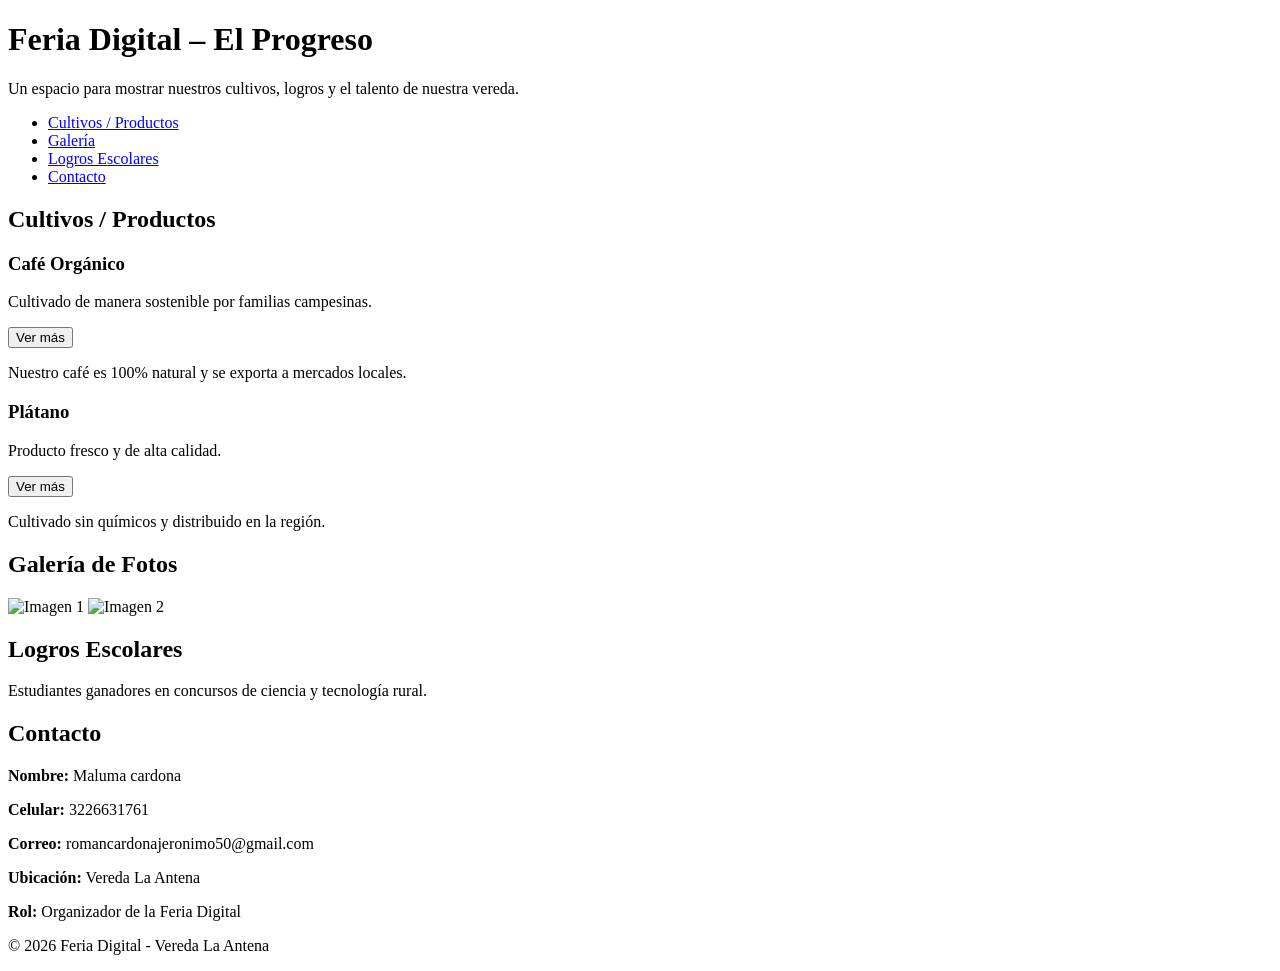
==== index.html @ deb8ad65 "Rename Index.html to index.html" ====
<!DOCTYPE html>
<html lang="es">
<head>
    <meta charset="UTF-8">
    <title>Feria Digital – El Progreso</title>
    <link rel="stylesheet" href="estilos.css">
</head>
<body>

<header>
    <h1>Feria Digital – El Progreso</h1>
    <p>Un espacio para mostrar nuestros cultivos, logros y el talento de nuestra vereda.</p>
</header>

<nav>
    <ul>
        <li><a href="#productos">Cultivos / Productos</a></li>
        <li><a href="#galeria">Galería</a></li>
        <li><a href="#logros">Logros Escolares</a></li>
        <li><a href="#contacto">Contacto</a></li>
    </ul>
</nav>

<main>

<section id="productos">
    <h2>Cultivos / Productos</h2>

    <article>
        <h3>Café Orgánico</h3>
        <p>Cultivado de manera sostenible por familias campesinas.</p>
        <button onclick="verMas('cafe')">Ver más</button>
        <p id="cafe" class="oculto">
            Nuestro café es 100% natural y se exporta a mercados locales.
        </p>
    </article>

    <article>
        <h3>Plátano</h3>
        <p>Producto fresco y de alta calidad.</p>
        <button onclick="verMas('platano')">Ver más</button>
        <p id="platano" class="oculto">
            Cultivado sin químicos y distribuido en la región.
        </p>
    </article>
</section>

<section id="galeria">
    <h2>Galería de Fotos</h2>
    <div class="galeria">
        <img src="https://veggiefestchicago.org/wp-content/uploads/2021/05/21-bumble.jpg" alt="Imagen 1">
        <img src="https://clipart-library.com/images_k/coffee-transparent-tumblr/coffee-transparent-tumblr-15.jpg" alt="Imagen 2">
    </div>
</section>

<section id="logros">
    <h2>Logros Escolares</h2>
    <p>Estudiantes ganadores en concursos de ciencia y tecnología rural.</p>
</section>

<section id="contacto">
    <h2>Contacto</h2>

    <div class="info-contacto">
        <p><strong>Nombre:</strong> Maluma cardona</p>
        <p><strong>Celular:</strong> 3226631761</p>
        <p><strong>Correo:</strong> romancardonajeronimo50@gmail.com</p>
        <p><strong>Ubicación:</strong> Vereda La Antena </p>
        <p><strong>Rol:</strong> Organizador de la Feria Digital</p>
    </div>
</section>

</main>

<footer>
    <p>© 2026 Feria Digital - Vereda La Antena</p>
</footer>

<script src="funciones.js"></script>

</body>
</html>
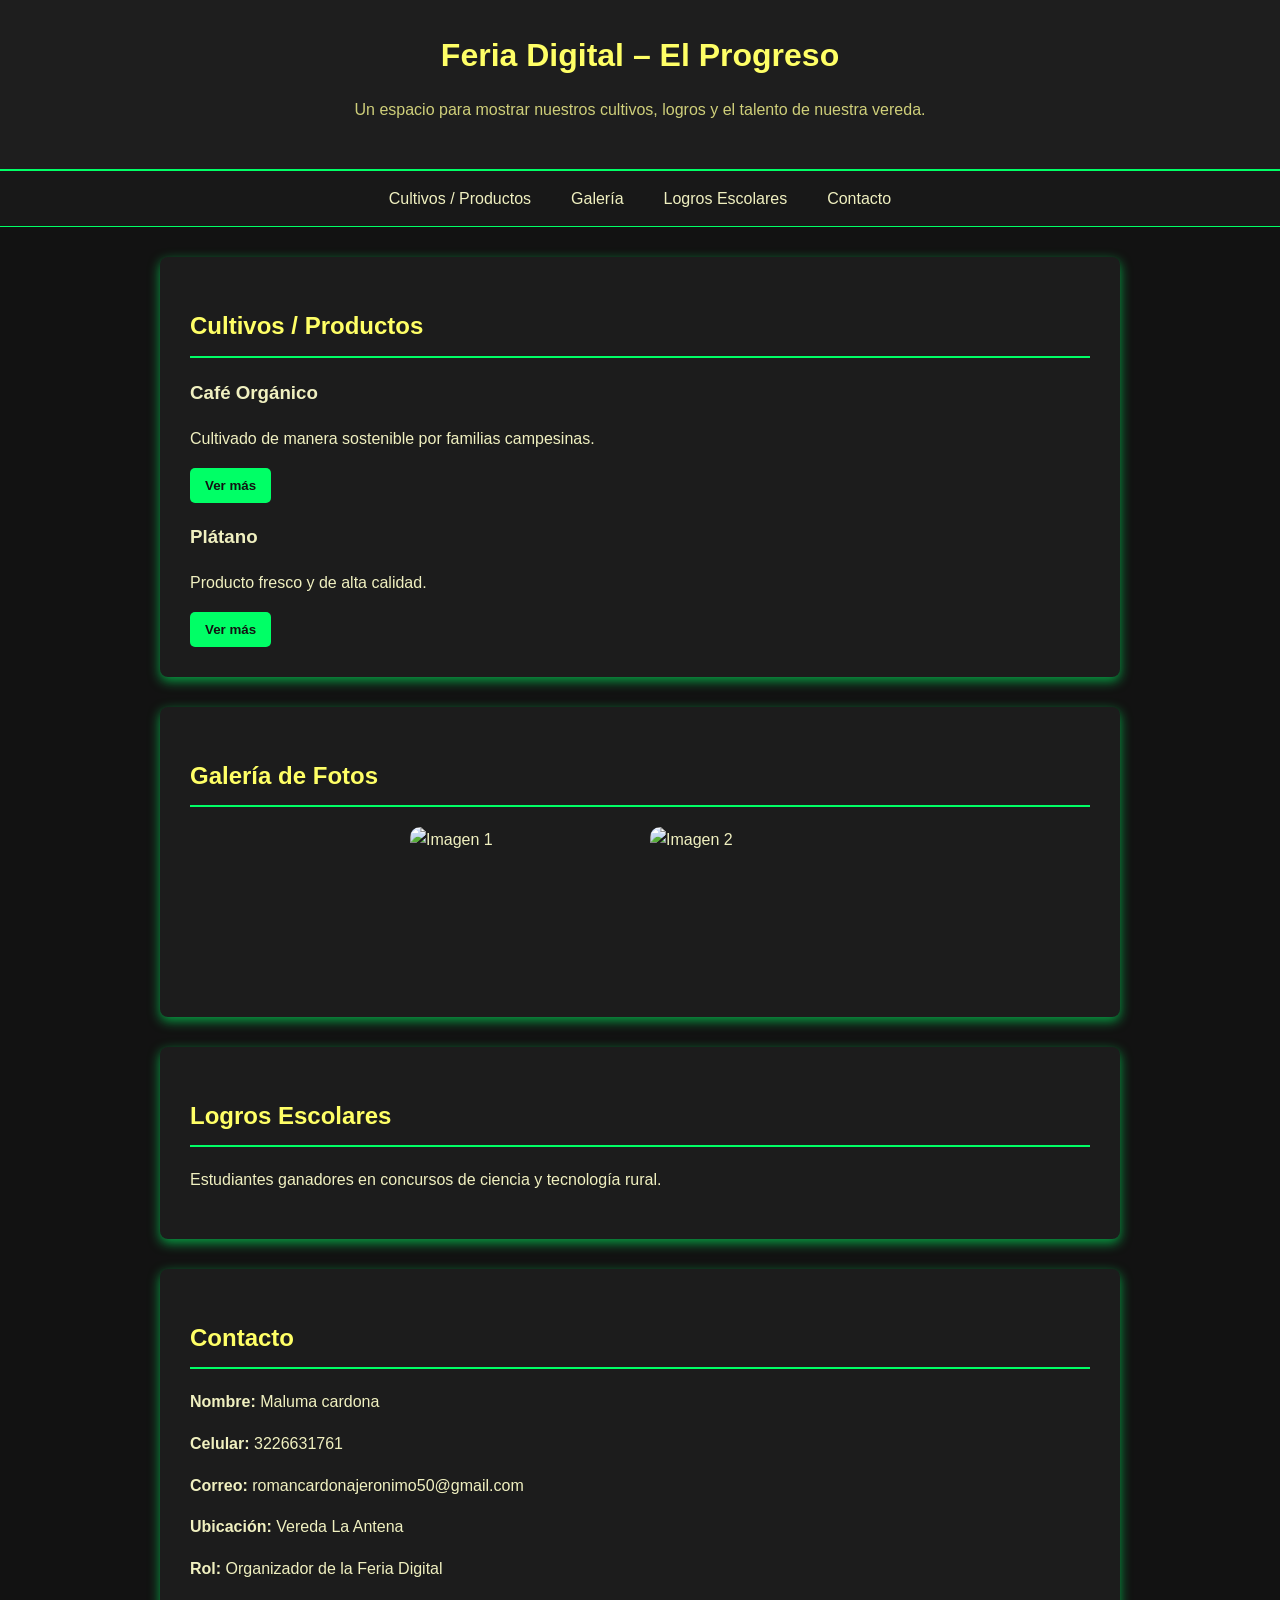
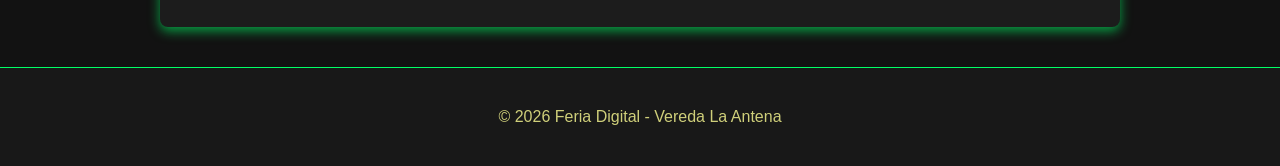
==== commit 3ac6e531: "Rename stylesheet link from estilos.css to styles.css" ====
--- a/index.html
+++ b/index.html
@@ -3,7 +3,7 @@
 <head>
     <meta charset="UTF-8">
     <title>Feria Digital – El Progreso</title>
-    <link rel="stylesheet" href="estilos.css">
+    <link rel="stylesheet" href="styles.css">
 </head>
 <body>
 
--- a/styles.css
+++ b/styles.css
@@ -0,0 +1,143 @@
+/* ===== MODO OSCURO ELEGANTE VERDE-AMARILLO ===== */
+
+body {
+    font-family: 'Segoe UI', Tahoma, Geneva, Verdana, sans-serif;
+    margin: 0;
+    padding: 0;
+    background-color: #121212;
+    color: #f0f0c0; /* Amarillo suave para texto */
+    line-height: 1.6;
+}
+
+/* ===== HEADER ===== */
+header {
+    background-color: #1e1e1e;
+    text-align: center;
+    padding: 30px 20px;
+    border-bottom: 2px solid #00ff66; /* Verde brillante */
+}
+
+header h1 {
+    margin: 0;
+    font-size: 32px;
+    font-weight: 600;
+    color: #ffff66; /* Amarillo fuerte */
+}
+
+header p {
+    color: #cfcf7a;
+}
+
+/* ===== NAV ===== */
+nav {
+    background-color: #181818;
+    padding: 15px 0;
+    border-bottom: 1px solid #00ff66;
+}
+
+nav ul {
+    list-style: none;
+    display: flex;
+    justify-content: center;
+    gap: 40px;
+    margin: 0;
+    padding: 0;
+}
+
+nav a {
+    color: #f0f0c0;
+    text-decoration: none;
+    font-weight: 500;
+    transition: 0.3s;
+}
+
+nav a:hover {
+    color: #ffff66; /* Amarillo claro moderno */
+    text-shadow: 0 0 8px #00ff66;
+}
+
+/* ===== SECCIONES ===== */
+section {
+    background-color: #1c1c1c;
+    margin: 30px auto;
+    padding: 30px;
+    width: 85%;
+    max-width: 900px;
+    border-radius: 8px;
+    box-shadow: 0 4px 12px rgba(0, 255, 102, 0.6);
+}
+
+section h2 {
+    border-bottom: 2px solid #00ff66;
+    padding-bottom: 10px;
+    margin-bottom: 20px;
+    color: #ffff66;
+}
+
+/* ===== GALERÍA ===== */
+.galeria {
+    display: flex;
+    gap: 20px;
+    justify-content: center;
+}
+
+.galeria img {
+    width: 220px;
+    height: 160px;
+    object-fit: cover;
+    border-radius: 10px;
+    transition: 0.3s;
+}
+
+.galeria img:hover {
+    transform: scale(1.05);
+    box-shadow: 0 0 15px rgba(255, 255, 102, 0.6); /* Brillo amarillo */
+}
+
+/* ===== BOTONES ===== */
+button {
+    background-color: #00ff66;
+    color: #121212;
+    padding: 10px 15px;
+    border: none;
+    border-radius: 5px;
+    cursor: pointer;
+    transition: 0.3s;
+    font-weight: bold;
+}
+
+button:hover {
+    background-color: #ffff66;
+    color: #000;
+}
+
+/* ===== FORMULARIO ===== */
+input, textarea {
+    width: 100%;
+    padding: 10px;
+    margin-bottom: 15px;
+    border-radius: 5px;
+    border: 1px solid #333;
+    background-color: #2a2a2a;
+    color: #f0f0c0;
+}
+
+input:focus, textarea:focus {
+    outline: none;
+    border-color: #00ff66; /* Verde al escribir */
+}
+
+/* ===== FOOTER ===== */
+footer {
+    text-align: center;
+    padding: 20px;
+    background-color: #181818;
+    color: #cfcf7a;
+    margin-top: 40px;
+    border-top: 1px solid #00ff66;
+}
+
+/* ===== OCULTO ===== */
+.oculto {
+    display: none;
+}
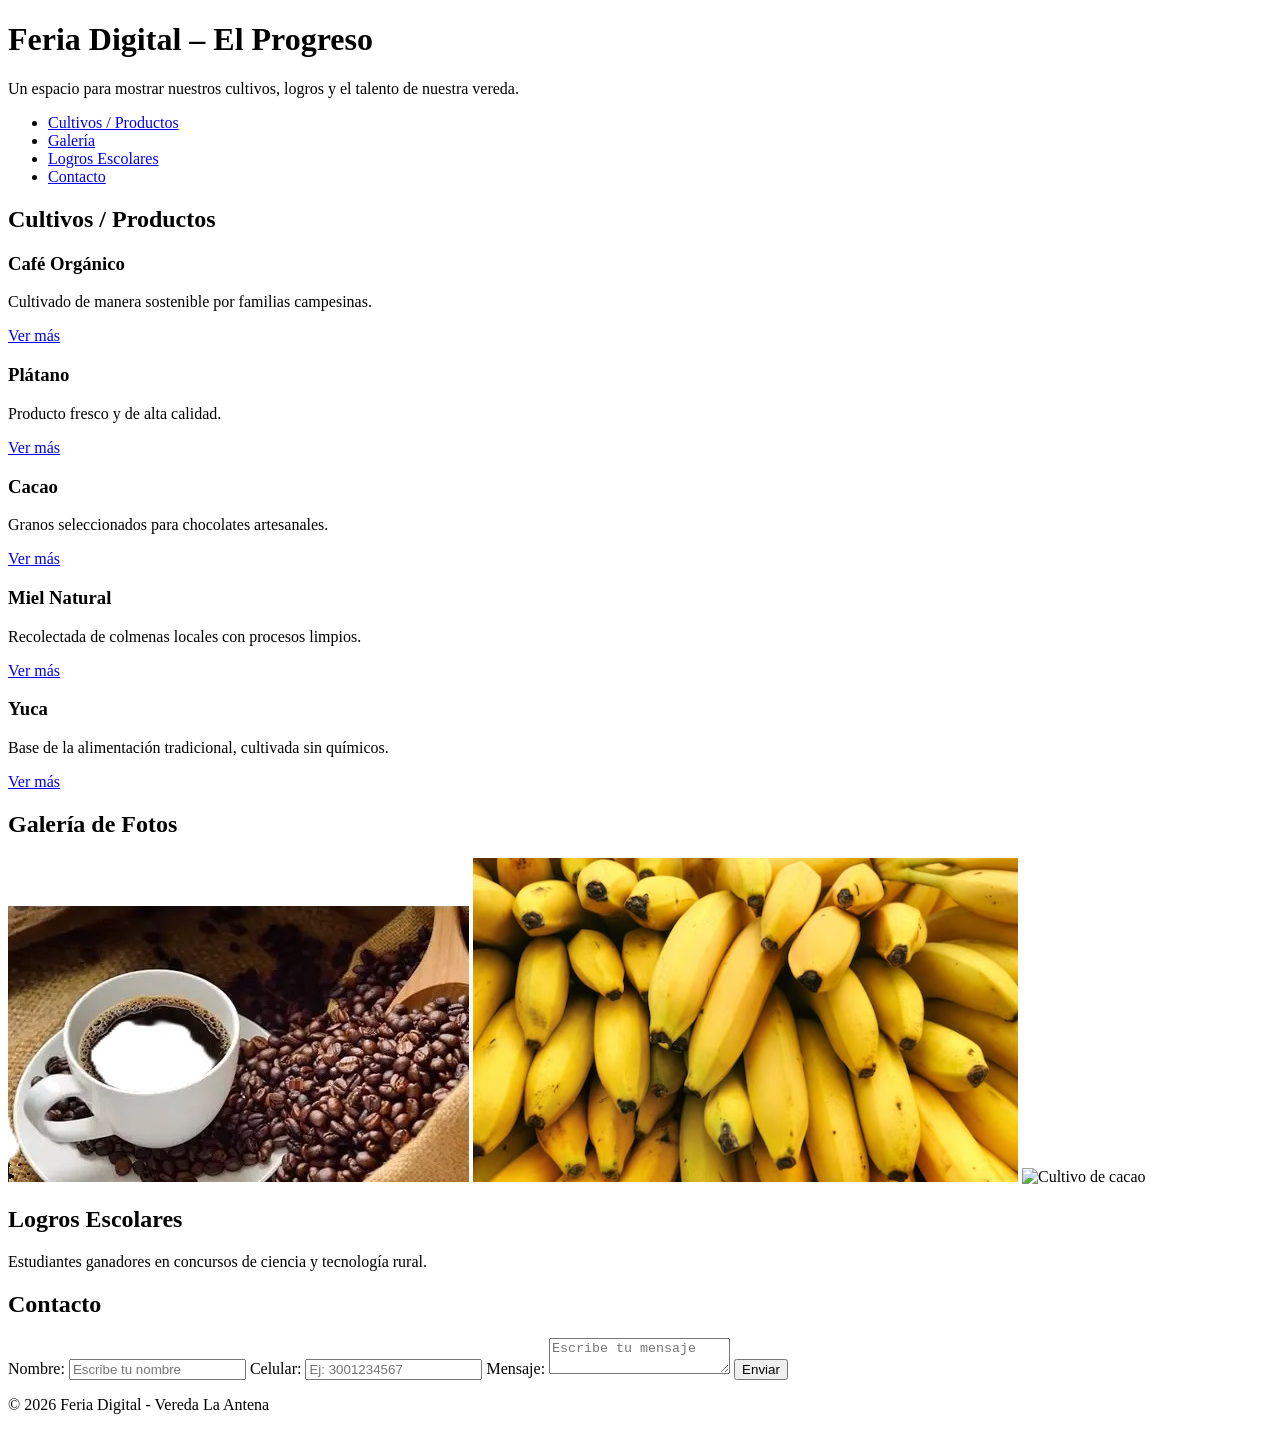
==== commit 6ae79bbd: "feria" ====
--- a/index.html
+++ b/index.html
@@ -3,7 +3,8 @@
 <head>
     <meta charset="UTF-8">
     <title>Feria Digital – El Progreso</title>
-    <link rel="stylesheet" href="styles.css">
+    <link rel="stylesheet" href="estilos.css">
+    <script src="funciones.js" defer></script>
 </head>
 <body>
 
@@ -23,52 +24,74 @@
 
 <main>
 
-<section id="productos">
-    <h2>Cultivos / Productos</h2>
+    <!-- Sección de Productos -->
+    <section id="productos">
+        <h2>Cultivos / Productos</h2>
 
-    <article>
-        <h3>Café Orgánico</h3>
-        <p>Cultivado de manera sostenible por familias campesinas.</p>
-        <button onclick="verMas('cafe')">Ver más</button>
-        <p id="cafe" class="oculto">
-            Nuestro café es 100% natural y se exporta a mercados locales.
-        </p>
-    </article>
+        <article>
+            <h3>Café Orgánico</h3>
+            <p>Cultivado de manera sostenible por familias campesinas.</p>
+            <a href="productos/cafe.html" class="btn">Ver más</a>
+        </article>
 
-    <article>
-        <h3>Plátano</h3>
-        <p>Producto fresco y de alta calidad.</p>
-        <button onclick="verMas('platano')">Ver más</button>
-        <p id="platano" class="oculto">
-            Cultivado sin químicos y distribuido en la región.
-        </p>
-    </article>
-</section>
+        <article>
+            <h3>Plátano</h3>
+            <p>Producto fresco y de alta calidad.</p>
+            <a href="productos/platano.html" class="btn">Ver más</a>
+        </article>
 
-<section id="galeria">
-    <h2>Galería de Fotos</h2>
-    <div class="galeria">
-        <img src="https://veggiefestchicago.org/wp-content/uploads/2021/05/21-bumble.jpg" alt="Imagen 1">
-        <img src="https://clipart-library.com/images_k/coffee-transparent-tumblr/coffee-transparent-tumblr-15.jpg" alt="Imagen 2">
-    </div>
-</section>
+        <article>
+            <h3>Cacao</h3>
+            <p>Granos seleccionados para chocolates artesanales.</p>
+            <a href="productos/cacao.html" class="btn">Ver más</a>
+        </article>
 
-<section id="logros">
-    <h2>Logros Escolares</h2>
-    <p>Estudiantes ganadores en concursos de ciencia y tecnología rural.</p>
-</section>
+        <article>
+            <h3>Miel Natural</h3>
+            <p>Recolectada de colmenas locales con procesos limpios.</p>
+            <a href="productos/miel.html" class="btn">Ver más</a>
+        </article>
 
-<section id="contacto">
-    <h2>Contacto</h2>
+        <article>
+            <h3>Yuca</h3>
+            <p>Base de la alimentación tradicional, cultivada sin químicos.</p>
+            <a href="productos/yuca.html" class="btn">Ver más</a>
+        </article>
+    </section>
 
-    <div class="info-contacto">
-        <p><strong>Nombre:</strong> Maluma cardona</p>
-        <p><strong>Celular:</strong> 3226631761</p>
-        <p><strong>Correo:</strong> romancardonajeronimo50@gmail.com</p>
-        <p><strong>Ubicación:</strong> Vereda La Antena </p>
-        <p><strong>Rol:</strong> Organizador de la Feria Digital</p>
-    </div>
-</section>
+    <!-- Sección de Galería -->
+    <section id="galeria">
+        <h2>Galería de Fotos</h2>
+        <div class="galeria">
+            <img src="img/cafe/cafe1.jpg" alt="Cultivo de café">
+            <img src="img/platano/platano1.jpg" alt="Cultivo de plátano">
+            <img src="img/cacao/cacao1.jpg" alt="Cultivo de cacao">
+        </div>
+    </section>
+
+    <!-- Sección de Logros -->
+    <section id="logros">
+        <h2>Logros Escolares</h2>
+        <p>Estudiantes ganadores en concursos de ciencia y tecnología rural.</p>
+    </section>
+
+    <!-- Sección de Contacto -->
+    <section id="contacto">
+        <h2>Contacto</h2>
+        <form id="formulario">
+            <label for="nombre">Nombre:</label>
+            <input type="text" id="nombre" placeholder="Escribe tu nombre">
+
+            <label for="celular">Celular:</label>
+            <input type="text" id="celular" placeholder="Ej: 3001234567">
+
+            <label for="mensaje">Mensaje:</label>
+            <textarea id="mensaje" placeholder="Escribe tu mensaje"></textarea>
+
+            <button type="submit">Enviar</button>
+        </form>
+        <p id="resultado"></p>
+    </section>
 
 </main>
 
@@ -76,7 +99,5 @@
     <p>© 2026 Feria Digital - Vereda La Antena</p>
 </footer>
 
-<script src="funciones.js"></script>
-
 </body>
 </html>
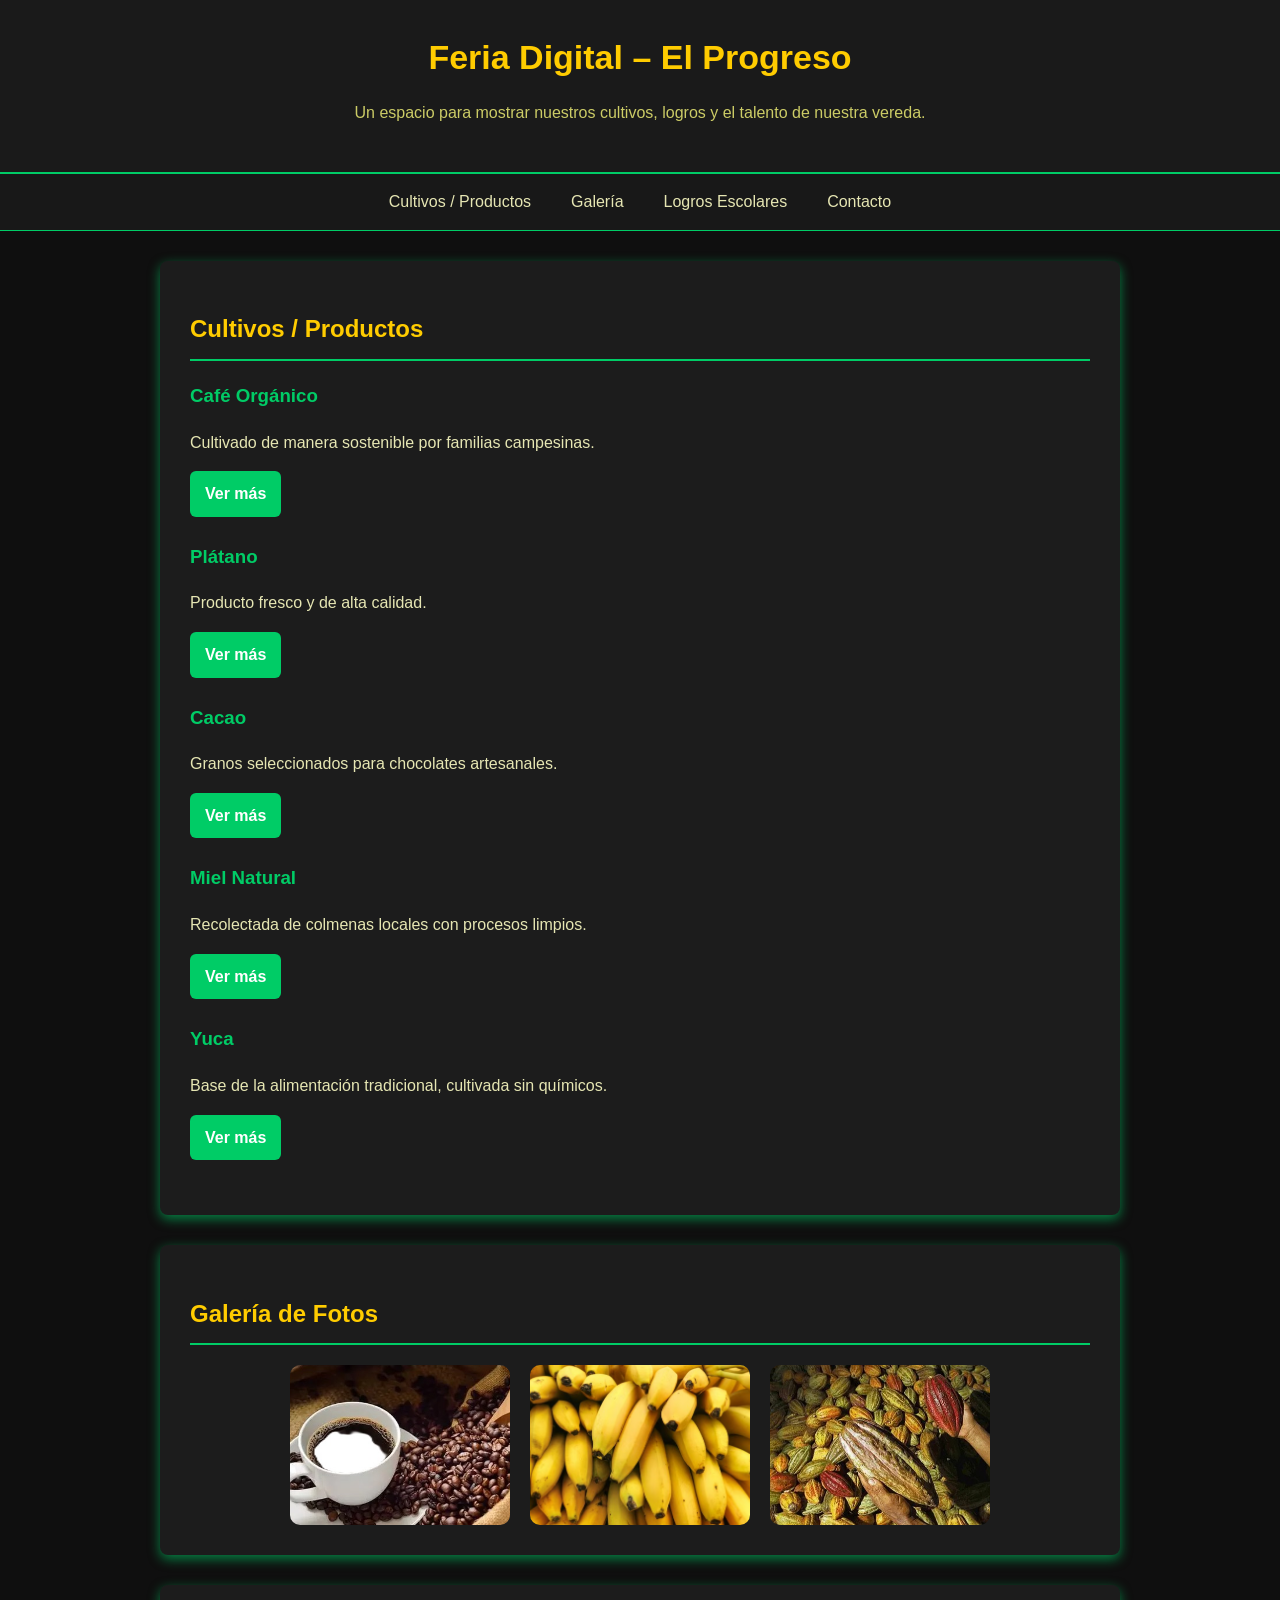
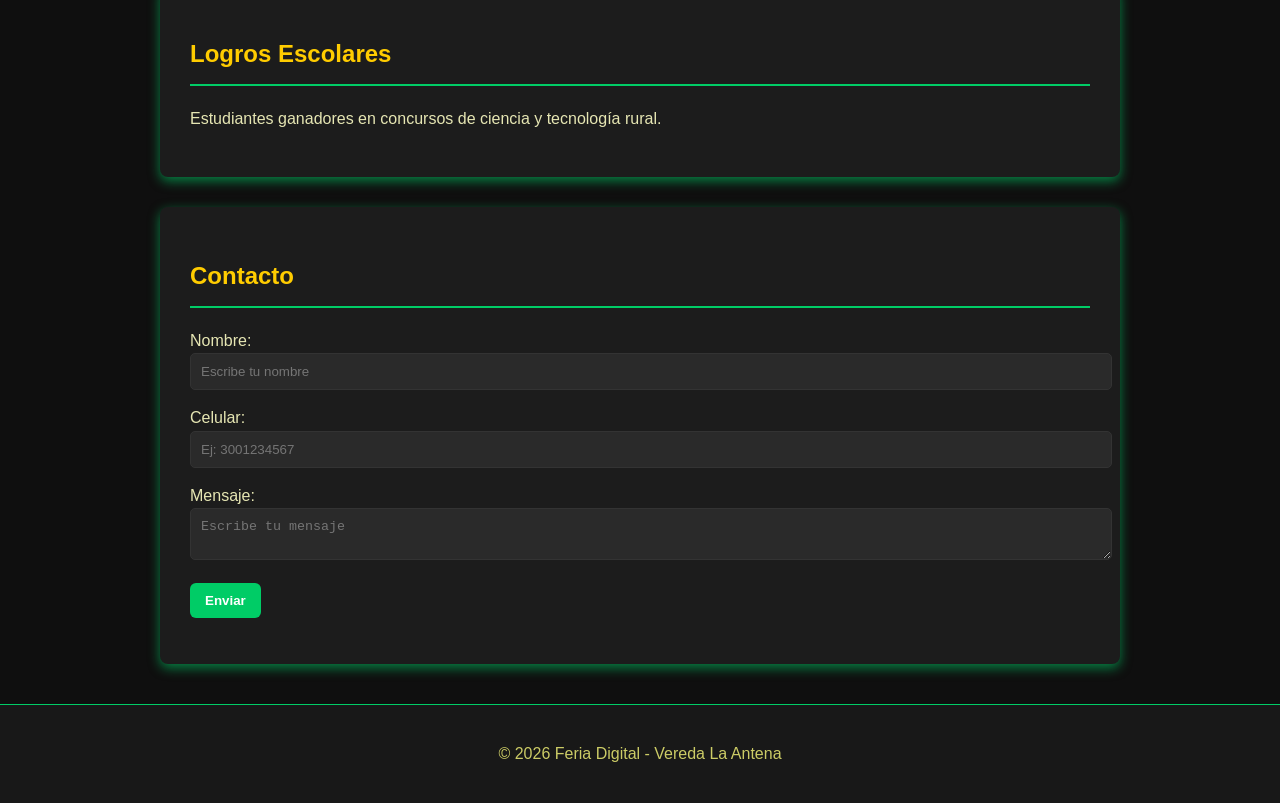
==== commit d2a7eda0: "Cambiar nombre de enlazado" ====
--- a/index.html
+++ b/index.html
@@ -3,7 +3,7 @@
 <head>
     <meta charset="UTF-8">
     <title>Feria Digital – El Progreso</title>
-    <link rel="stylesheet" href="estilos.css">
+    <link rel="stylesheet" href="styles.css">
     <script src="funciones.js" defer></script>
 </head>
 <body>
--- a/styles.css
+++ b/styles.css
@@ -0,0 +1,154 @@
+/* ===== ESTILOS GENERALES ===== */
+body {
+    font-family: 'Segoe UI', Tahoma, Geneva, Verdana, sans-serif;
+    margin: 0;
+    padding: 0;
+    background-color: #0f0f0f; /* Fondo oscuro elegante */
+    color: #e6e6b3; /* Texto amarillo suave */
+    line-height: 1.6;
+}
+
+/* ===== HEADER ===== */
+header {
+    background-color: #1a1a1a;
+    text-align: center;
+    padding: 30px 20px;
+    border-bottom: 2px solid #00cc66;
+}
+
+header h1 {
+    margin: 0;
+    font-size: 34px;
+    font-weight: 700;
+    color: #ffcc00;
+}
+
+header p {
+    color: #cccc66;
+}
+
+/* ===== NAV ===== */
+nav {
+    background-color: #181818;
+    padding: 15px 0;
+    border-bottom: 1px solid #00cc66;
+}
+
+nav ul {
+    list-style: none;
+    display: flex;
+    justify-content: center;
+    gap: 40px;
+    margin: 0;
+    padding: 0;
+}
+
+nav a {
+    color: #e6e6b3;
+    text-decoration: none;
+    font-weight: 500;
+    transition: 0.3s;
+}
+
+nav a:hover {
+    color: #ffcc00;
+    text-shadow: 0 0 8px #00cc66;
+}
+
+/* ===== SECCIONES ===== */
+section {
+    background-color: #1c1c1c;
+    margin: 30px auto;
+    padding: 30px;
+    width: 85%;
+    max-width: 900px;
+    border-radius: 8px;
+    box-shadow: 0 4px 12px rgba(0, 204, 102, 0.6);
+}
+
+section h2 {
+    border-bottom: 2px solid #00cc66;
+    padding-bottom: 10px;
+    margin-bottom: 20px;
+    color: #ffcc00;
+}
+
+/* ===== ARTÍCULOS ===== */
+article {
+    margin-bottom: 25px;
+}
+
+article h3 {
+    color: #00cc66;
+}
+
+/* ===== GALERÍA ===== */
+.galeria {
+    display: flex;
+    gap: 20px;
+    justify-content: center;
+    flex-wrap: wrap;
+}
+
+.galeria img {
+    width: 220px;
+    height: 160px;
+    object-fit: cover;
+    border-radius: 10px;
+    transition: 0.3s;
+}
+
+.galeria img:hover {
+    transform: scale(1.05);
+    box-shadow: 0 0 15px rgba(255, 204, 0, 0.6);
+}
+
+/* ===== BOTONES ===== */
+.btn, button {
+    background-color: #00cc66;
+    color: #fff;
+    padding: 10px 15px;
+    border: none;
+    border-radius: 6px;
+    cursor: pointer;
+    transition: 0.3s;
+    font-weight: bold;
+    text-decoration: none;
+    display: inline-block;
+}
+
+.btn:hover, button:hover {
+    background-color: #ffcc00;
+    color: #000;
+}
+
+/* ===== FORMULARIO ===== */
+input, textarea {
+    width: 100%;
+    padding: 10px;
+    margin-bottom: 15px;
+    border-radius: 5px;
+    border: 1px solid #333;
+    background-color: #2a2a2a;
+    color: #e6e6b3;
+}
+
+input:focus, textarea:focus {
+    outline: none;
+    border-color: #00cc66;
+}
+
+/* ===== FOOTER ===== */
+footer {
+    text-align: center;
+    padding: 20px;
+    background-color: #181818;
+    color: #cccc66;
+    margin-top: 40px;
+    border-top: 1px solid #00cc66;
+}
+
+/* ===== OCULTO ===== */
+.oculto {
+    display: none;
+}
